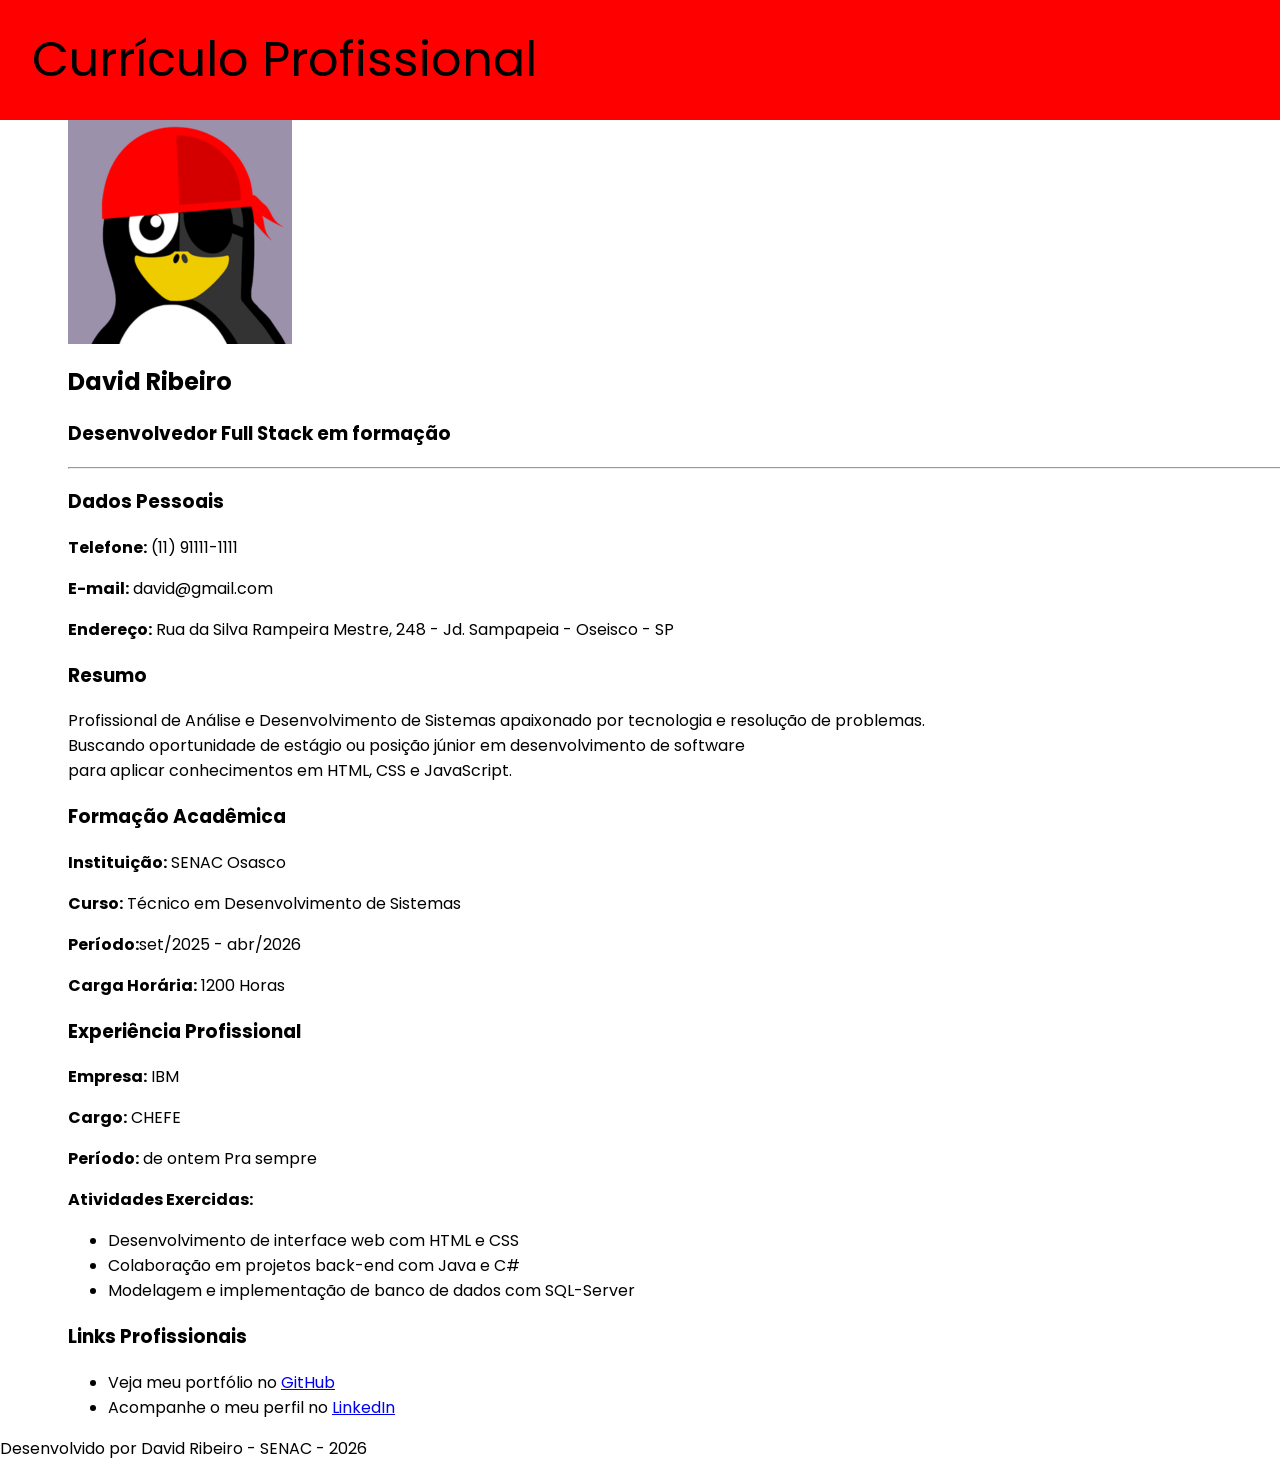
==== index.html @ f72ba24a "first commit" ====
<html>
<head>
    <meta charset="UTF-8"/>
    <title>Meu currículo</title>
    <link href="https://fonts.googleapis.com/css2?family=Poppins:ital,wght@0,100;0,200;0,300;0,400;0,500;0,600;0,700;0,800;0,900;1,100;1,200;1,300;1,400;1,500;1,600;1,700;1,800;1,900&display=swap" rel="stylesheet">
</head>

<body style="margin: 0; font-family: 'Poppins';">
    
    <header style="background-color: red;">
        <h1 style="padding: 24px 32px; margin: 0; font-weight: 400; font-size: 48px">Currículo Profissional</h1>
    </header>

    <main style="width: 1144px; margin: auto;">
        <!-- Foto e nome do candidato -->
        <section style="width: 550px;">
            <img src="./assets/bah.png" alt="foto de perfil">
            <h2>David Ribeiro</h2>
            <h3>Desenvolvedor Full Stack em formação</h3>
            <hr style="width: 1920px;"/>
        </section>
        
        <!-- Dados pessoais -->
        <section>
            <h3>Dados Pessoais</h3>
            <p><b>Telefone:</b> (11) 91111-1111</p>
            <p><b>E-mail:</b> david@gmail.com</p>
            <p><b>Endereço:</b> Rua da Silva Rampeira Mestre, 248 - Jd. Sampapeia - Oseisco - SP</p>
        </section>
        
        <!-- Resumo -->
        <section>
            <h3>Resumo</h3>
            <p>Profissional de Análise e Desenvolvimento de Sistemas apaixonado por tecnologia e resolução de problemas.<br>
                Buscando oportunidade de estágio ou posição júnior em desenvolvimento de software<br> para aplicar conhecimentos em HTML, 
                CSS e JavaScript.</p>
        </section>

        <!-- Formação Acadêmica -->
        <section>
            <h3>Formação Acadêmica</h3>
            <p><b>Instituição:</b> SENAC Osasco</p>
            <p><b>Curso:</b> Técnico em Desenvolvimento de Sistemas</p>
            <p><b>Período:</b>set/2025 - abr/2026</p>
            <p><b>Carga Horária:</b> 1200 Horas</p>
        </section>

         <!-- Experiência Profissional -->
        <section>
            <h3>Experiência Profissional</h3>
            <p><b>Empresa:</b> IBM</p>
            <p><b>Cargo:</b> CHEFE</p>
            <p><b>Período:</b> de ontem Pra sempre</p>
            <p><b>Atividades Exercidas:</b></p>
            <ul>
                <li>Desenvolvimento de interface web com HTML e CSS</li>
                <li>Colaboração em projetos back-end com Java e C#</li>
                <li>Modelagem e implementação de banco de dados com SQL-Server</li>
            </ul>   
        </section>

        <!-- Links Profissionais -->
        <section>
            <h3>Links Profissionais</h3>
            <ul>
                <li>Veja meu portfólio no <a href="https://github.com/ShadownJack">GitHub</a></li>
                <li>Acompanhe o meu perfil no <a href="https://www.linkedin.com/in/david-soares-ribeiro">LinkedIn</a></li>
            </ul>
        </section>


    </main>

    <footer>
        <p>Desenvolvido por David Ribeiro - SENAC - 2026</p>
    </footer>

</body>

</html>
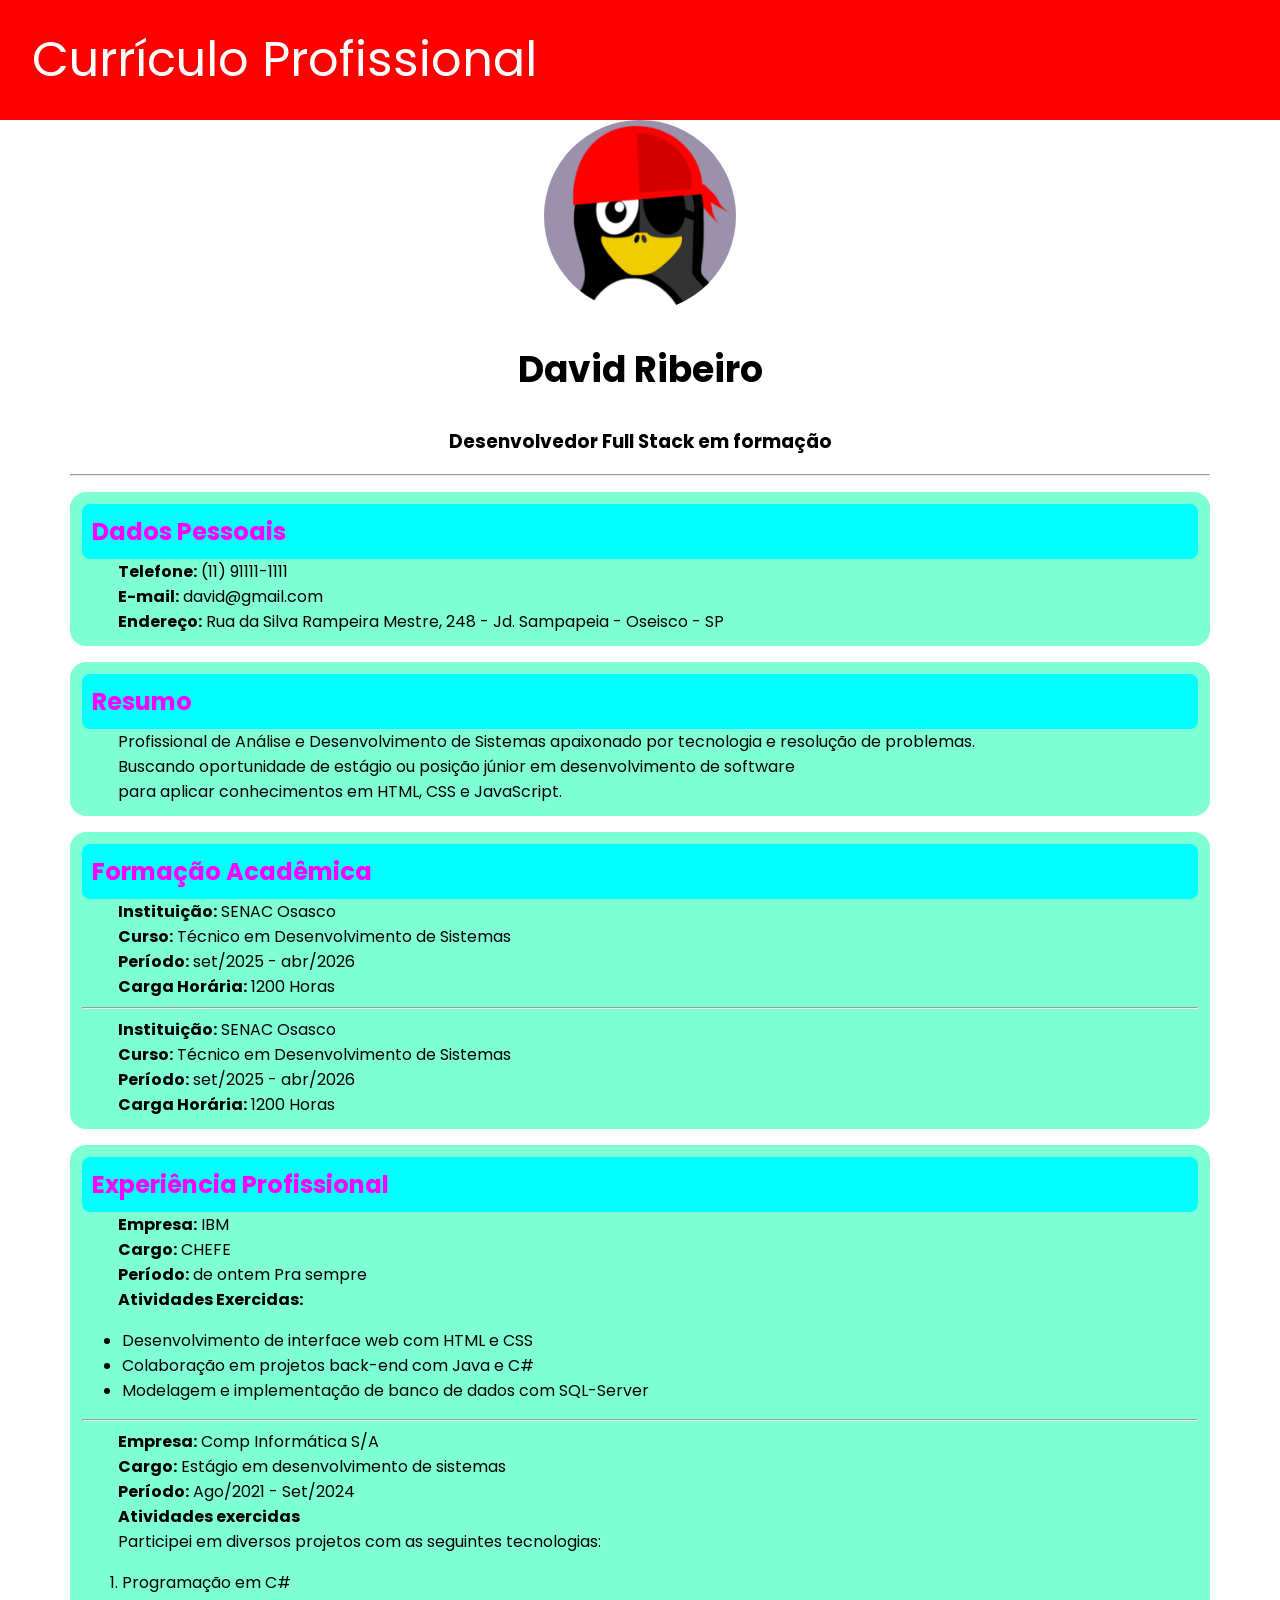
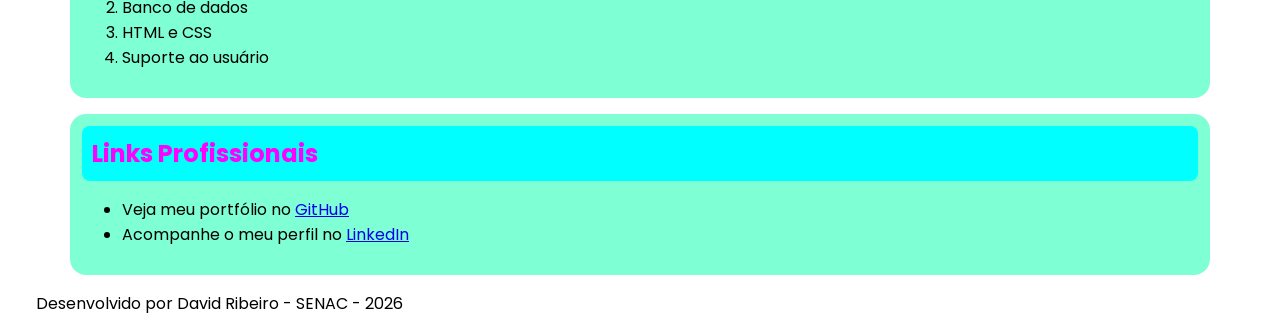
==== commit b6aad14e: "mais um aí" ====
--- a/index.html
+++ b/index.html
@@ -1,73 +1,240 @@
 <html>
+
 <head>
-    <meta charset="UTF-8"/>
+    <meta charset="UTF-8" />
     <title>Meu currículo</title>
-    <link href="https://fonts.googleapis.com/css2?family=Poppins:ital,wght@0,100;0,200;0,300;0,400;0,500;0,600;0,700;0,800;0,900;1,100;1,200;1,300;1,400;1,500;1,600;1,700;1,800;1,900&display=swap" rel="stylesheet">
+
+    <link
+        href="https://fonts.googleapis.com/css2?family=Poppins:ital,wght@0,100;0,200;0,300;0,400;0,500;0,600;0,700;0,800;0,900;1,100;1,200;1,300;1,400;1,500;1,600;1,700;1,800;1,900&display=swap"
+        rel="stylesheet">
+    <!--Estilos CSS INTERNAL-->
+    <style>
+        .titulo-do-card{
+            font-size: 24px;
+            font-family: 'Poppins';
+            font-weight: 400px;
+            color: magenta;
+            background-color: aqua;
+            padding: 10px 10px;
+            border-radius: 8px;
+            margin: 0;
+        }
+        .card{
+            background-color: aquamarine;
+            border-radius: 16px;
+            padding: 12px;
+            margin: 16px 0;
+        }
+        p{
+            margin-bottom: 0;
+            margin-top: 0;
+            margin-left: 16px;
+            padding: 0 20px;
+        }
+        .tracejada{
+            border: 2px dashed;
+        }
+
+    </style>
 </head>
 
 <body style="margin: 0; font-family: 'Poppins';">
-    
-    <header style="background-color: red;">
-        <h1 style="padding: 24px 32px; margin: 0; font-weight: 400; font-size: 48px">Currículo Profissional</h1>
+
+    <header style="
+        background-color: red;
+        margin: 0;
+        padding: 24px 32px;
+    ">
+        <h1 style="
+            color: white;
+            margin: 0;
+            font-weight: 400;
+            font-size: 48px;
+        ">
+            Currículo Profissional
+        </h1>
     </header>
 
-    <main style="width: 1144px; margin: auto;">
+    <main style="
+        width: 1140px;
+        margin: auto;
+    ">
+
         <!-- Foto e nome do candidato -->
-        <section style="width: 550px;">
-            <img src="./assets/bah.png" alt="foto de perfil">
-            <h2>David Ribeiro</h2>
-            <h3>Desenvolvedor Full Stack em formação</h3>
-            <hr style="width: 1920px;"/>
-        </section>
-        
+        <section style="
+            width: 500px;
+            margin: auto;
+            text-align: center;
+        ">
+
+            <img
+                src="./assets/bah.png"
+                alt="foto de perfil"
+                style="
+                    width: 192px;
+                    border-radius: 96px;
+                "
+            >
+
+            <h2 style="
+                font-size: 36px;
+                font-weight: 700;
+            ">
+                David Ribeiro
+            </h2>
+
+            <h3>
+                Desenvolvedor Full Stack em formação
+            </h3>
+
+        </section>
+
+        <hr style="margin: 0; border: 2px border red;"/>
+
         <!-- Dados pessoais -->
-        <section>
-            <h3>Dados Pessoais</h3>
-            <p><b>Telefone:</b> (11) 91111-1111</p>
-            <p><b>E-mail:</b> david@gmail.com</p>
-            <p><b>Endereço:</b> Rua da Silva Rampeira Mestre, 248 - Jd. Sampapeia - Oseisco - SP</p>
-        </section>
-        
+        <section class="card">
+            <h3 class="titulo-do-card">Dados Pessoais</h3>
+
+            <p>
+                <b>Telefone:</b> (11) 91111-1111
+            </p>
+
+            <p>
+                <b>E-mail:</b> david@gmail.com
+            </p>
+
+            <p>
+                <b>Endereço:</b>
+                Rua da Silva Rampeira Mestre, 248 - Jd. Sampapeia - Oseisco - SP
+            </p>
+        </section>
+
         <!-- Resumo -->
-        <section>
-            <h3>Resumo</h3>
-            <p>Profissional de Análise e Desenvolvimento de Sistemas apaixonado por tecnologia e resolução de problemas.<br>
-                Buscando oportunidade de estágio ou posição júnior em desenvolvimento de software<br> para aplicar conhecimentos em HTML, 
-                CSS e JavaScript.</p>
+        <section class="card">
+            <h3 class="titulo-do-card">Resumo </h3>
+
+            <p>
+                Profissional de Análise e Desenvolvimento de Sistemas apaixonado por tecnologia e resolução de problemas.<br>
+                Buscando oportunidade de estágio ou posição júnior em desenvolvimento de software<br>
+                para aplicar conhecimentos em HTML, CSS e JavaScript.
+            </p>
         </section>
 
         <!-- Formação Acadêmica -->
-        <section>
-            <h3>Formação Acadêmica</h3>
-            <p><b>Instituição:</b> SENAC Osasco</p>
-            <p><b>Curso:</b> Técnico em Desenvolvimento de Sistemas</p>
-            <p><b>Período:</b>set/2025 - abr/2026</p>
-            <p><b>Carga Horária:</b> 1200 Horas</p>
-        </section>
-
-         <!-- Experiência Profissional -->
-        <section>
-            <h3>Experiência Profissional</h3>
-            <p><b>Empresa:</b> IBM</p>
-            <p><b>Cargo:</b> CHEFE</p>
-            <p><b>Período:</b> de ontem Pra sempre</p>
-            <p><b>Atividades Exercidas:</b></p>
+        <section class="card">
+            <h3 class="titulo-do-card">Formação Acadêmica</h3>
+
+            <p>
+                <b>Instituição:</b> SENAC Osasco
+            </p>
+
+            <p>
+                <b>Curso:</b> Técnico em Desenvolvimento de Sistemas
+            </p>
+
+            <p>
+                <b>Período:</b> set/2025 - abr/2026
+            </p>
+
+            <p>
+                <b>Carga Horária:</b> 1200 Horas
+            </p>
+
+            <hr />
+
+            <!-- Segunda formação, presente no código do professor -->
+            <p>
+                <b>Instituição:</b> SENAC Osasco
+            </p>
+
+            <p>
+                <b>Curso:</b> Técnico em Desenvolvimento de Sistemas
+            </p>
+
+            <p>
+                <b>Período:</b> set/2025 - abr/2026
+            </p>
+
+            <p>
+                <b>Carga Horária:</b> 1200 Horas
+            </p>
+
+        </section>
+
+        <!-- Experiência Profissional -->
+        <section class="card">
+            <h3 class="titulo-do-card">Experiência Profissional</h3>
+
+            <p>
+                <b>Empresa:</b> IBM
+            </p>
+
+            <p>
+                <b>Cargo:</b> CHEFE
+            </p>
+
+            <p>
+                <b>Período:</b> de ontem Pra sempre
+            </p>
+
+            <p>
+                <b>Atividades Exercidas:</b>
+            </p>
+
             <ul>
                 <li>Desenvolvimento de interface web com HTML e CSS</li>
                 <li>Colaboração em projetos back-end com Java e C#</li>
                 <li>Modelagem e implementação de banco de dados com SQL-Server</li>
-            </ul>   
+            </ul>
+
+            <hr />
+
+            <!-- Segunda experiência, presente no código do professor -->
+            <p>
+                <b>Empresa:</b> Comp Informática S/A
+            </p>
+
+            <p>
+                <b>Cargo:</b> Estágio em desenvolvimento de sistemas
+            </p>
+
+            <p>
+                <b>Período:</b> Ago/2021 - Set/2024
+            </p>
+
+            <p>
+                <strong>Atividades exercidas</strong>
+            </p>
+
+            <p>
+                Participei em diversos projetos com as seguintes tecnologias:
+            </p>
+
+            <ol>
+                <li>Programação em C#</li>
+                <li>Banco de dados</li>
+                <li>HTML e CSS</li>
+                <li>Suporte ao usuário</li>
+            </ol>
+
         </section>
 
         <!-- Links Profissionais -->
-        <section>
-            <h3>Links Profissionais</h3>
+        <section class="card">
+            <h3 class="titulo-do-card">Links Profissionais</h3>
+
             <ul>
-                <li>Veja meu portfólio no <a href="https://github.com/ShadownJack">GitHub</a></li>
-                <li>Acompanhe o meu perfil no <a href="https://www.linkedin.com/in/david-soares-ribeiro">LinkedIn</a></li>
+                <li>
+                    Veja meu portfólio no
+                    <a href="https://github.com/ShadownJack">GitHub</a>
+                </li>
+
+                <li>
+                    Acompanhe o meu perfil no
+                    <a href="https://www.linkedin.com/in/david-soares-ribeiro">LinkedIn</a>
+                </li>
             </ul>
         </section>
-
 
     </main>
 
